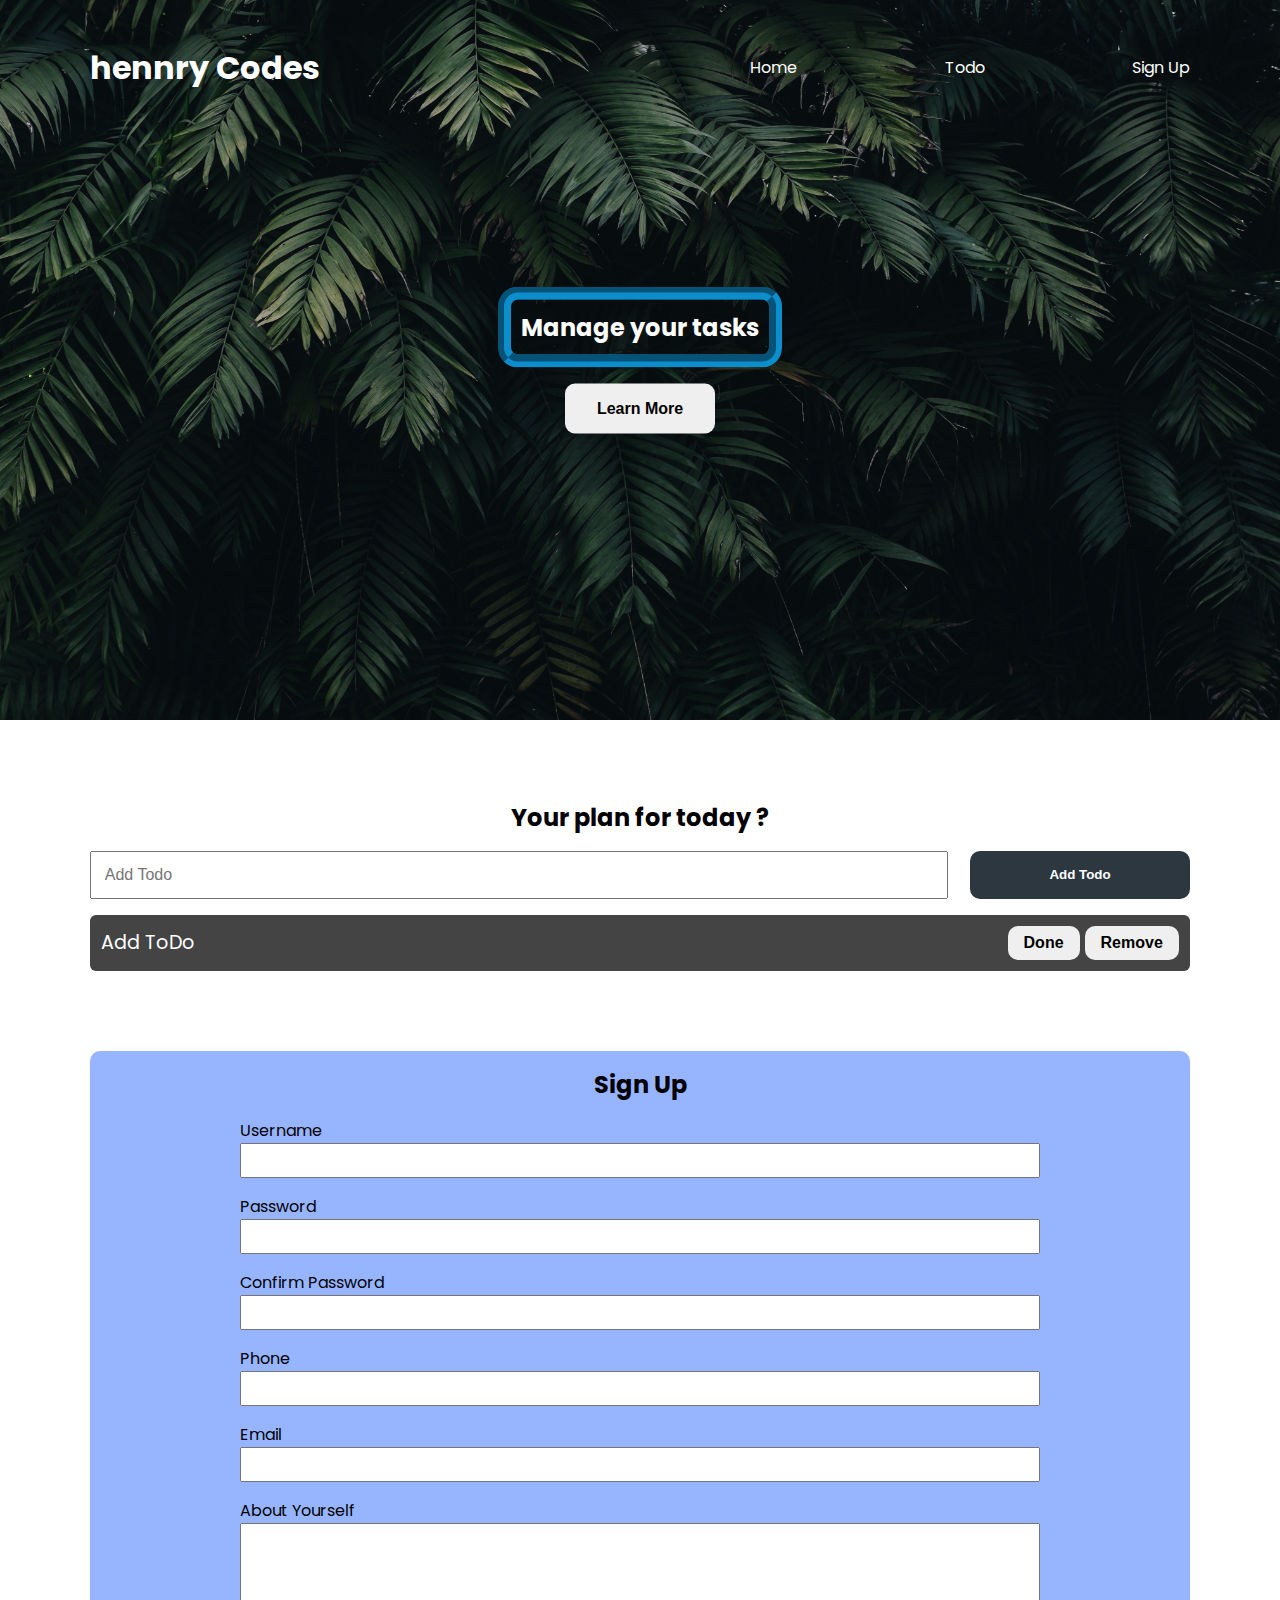
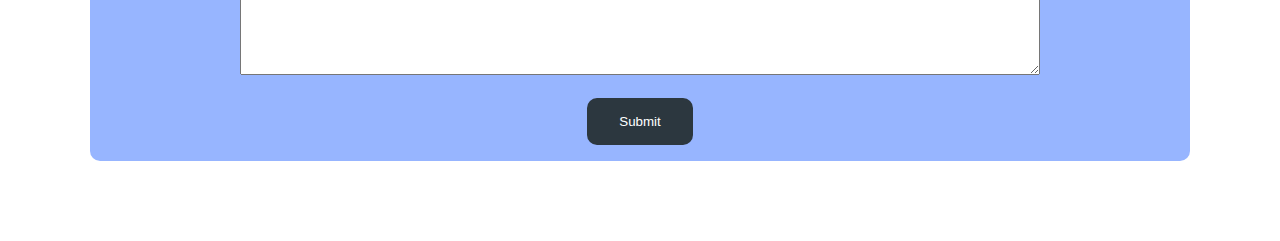
==== website/html css js website/index.html @ d3b60bb6 "Initial Commit" ====
<!DOCTYPE html>
<html lang="en">
  <head>
    <meta charset="UTF-8" />
    <meta http-equiv="X-UA-Compatible" content="IE=edge" />
    <meta name="viewport" content="width=device-width, initial-scale=1.0" />
    <link rel="stylesheet" href="./styles/style.css" />
    <!-- <script src="./js/script.js" defer></script> -->
    <!-- <script src="./js/101.js " defer></script> -->
    <!-- <script src="./js/102.js" defer></script> -->
    <!-- <script src="./js/103.js" defer></script> -->
    <!-- <script src="./js/104.js" defer></script> -->
    <script src="./js/105.js" defer></script>
    <!-- <script src="./js/106.js" defer></script> -->
    <!-- <script src="./js/107.js" defer></script> -->
    <!-- <script src="./js/108.js" defer></script> -->
    <!-- <script src="./js/109.js" defer></script> -->
    <!-- <script src="./js/110.js" defer></script> -->
    <!-- <script src="./js/112.js" defer></script> -->
    <!-- <script src="./js/113.js" defer></script> -->
    <!-- <s src="./js/114.js" defer></s cript> -->
    <!-- <script src="./js/115.js" defer></script> -->
    <!-- <script src="./js/116.js" defer></script> -->
    <!-- <script src="./js/117.js" defer></script> -->
    <!-- <script src="./js/118.js" defer></script> -->
    <!-- <script src="./js/119.js" defer></script> -->
    <!-- <script src="./js/120.js" defer></script> -->
    <!-- <script src="./js/121.js" defer></script> -->
    <!-- <script src="./js/125.js" defer></script> -->
    <!-- <script src="./js/127.js" defer></script> -->
    <!-- <script src="./js/128.js" defer></script> -->
    <script src="./js/130.js" defer></script>
    <script src="./js/toDo-list.js" defer></script>
    <!-- <script src="./js/script.js" defer></script> -->
    <!-- <script src="./js/navbar.js" defer></script> -->

    <title>My Website</title>
  </head>
  <body>
    <header class="header">
      <!-- <nav class="nav container" id="navbar"></nav> -->

      <nav class="nav container">
        <h1 class="logo">hennry Codes</h1>
        <ul class="nav-items">
          <li class="nav-item"><a href="#home">Home</a></li>
          <li class="nav-item"><a href="#ToDo">Todo</a></li>
          <li class="nav-item"><a href="">Sign Up</a></li>
        </ul>
      </nav>
      <div class="headline">
        <h2 id="main-heading">
          Manage your tasks <span style="display: none">Hello</span>
        </h2>
        <a
          href="../html css js website/little-project.html"
          <a
          href="../html css js website/little-project.html"
          ><button class="btn btn-headline" id="btn">Learn More</button></a
        >
      </div>
    </header>

    <section class="section-todo container">
      <h2 id="ToDo">Your plan for today ?</h2>
      <!-- todo form  -->
      <form id="ToDo" class="form-todo">
        <input type="text" name="" id="" placeholder="Add Todo" />
        <input type="submit" value="Add Todo" class="btn" />
      </form>

      <ul class="todo-list">
        <li>
          <span class="text">Add ToDo</span>
          <div class="todo-buttons">
            <button class="todo-btn done">Done</button>
            <button class="todo-btn remove">Remove</button>
          </div>
        </li>
      </ul>
      <h1><span class="pressed-key"></span></h1>
    </section>

    <section class="section-signup container">
      <h2>Sign Up</h2>
      <form
        class="signup-form"
        action="mailto: ahmadtahir1499@gmail.com"
        method="post"
      >
        <div class="form-group">
          <label for="username">Username</label>
          <input required type="text" name="username" id="username" />
        </div>
        <div class="form-group">
          <label for="password">Password</label>
          <input required type="password" name="password" id="password" />
        </div>
        <div class="form-group">
          <label for="confirmPassword">Confirm Password</label>
          <input
            required
            type="password"
            name="confirmPassword"
            id="confirmPassword"
          />
        </div>
        <div class="form-group">
          <label for="phone">Phone</label>
          <input type="number" name="phone" id="phone" required />
        </div>
        <div class="form-group">
          <label for="email">Email</label>
          <input type="email" name="email" id="email" required />
        </div>
        <div class="form-group">
          <label for="about">About Yourself</label>
          <textarea name="about" id="about" cols="30" rows="10"></textarea>
        </div>
        <button type="submit" class="btn signup-btn">Submit</button>
      </form>
    </section>
  </body>
</html>
---- website/html css js website/styles/style.css ----
@import url("https://fonts.googleapis.com/css2?family=Poppins:wght@200;300;400;500;600;700&display=swap");

* {
  box-sizing: border-box;
  padding: 0;
  margin: 0;
}

body {
  font-family: "Poppins", sans-serif;
}

a {
  text-decoration: none;
  color: white;
}
.bg-color {
  /* background-color: #9876ff;
   */
  background: rgb(151, 181, 255);

  padding: 2rem;
  border-radius: 20px;
}
.header {
  position: relative;
  background: url("../images/bg\ images.jpg");
  background-position: center;
  background-repeat: no-repeat;
  background-size: cover;
  color: white;
}
.bg-dark {
  background: #000;
  color: #eee;
}

.container {
  max-width: 1100px;
  margin: auto;
  width: 90%;
}

.nav-items {
  width: 40%;
  display: flex;
  list-style-type: none;
  justify-content: space-between;
}
.headline {
  text-align: center;
  position: absolute;
  top: 50%;
  left: 50%;
  transform: translate(-50%, -50%);
}

.btn {
  display: inline-block;
  outline: none;
  border: none;
  cursor: pointer;
  border-radius: 10px;
}

.btn-headline {
  padding: 1rem 2rem;
  font-size: 1rem;
  margin-top: 1rem;
  font-weight: 600;
}

.section-todo {
  margin-top: 5rem;
  text-align: center;
}

.form-todo {
  min-height: 5vh;
  display: flex;
  justify-content: space-between;
  margin-top: 1rem;
}

.form-todo input {
  min-height: 100%;
}
.form-todo input[type="text"] {
  width: 78%;
  padding: 0.8rem;
  font-size: 1rem;
  font-weight: 400;
}
.form-todo input[type="submit"] {
  width: 20%;
  background: rgb(44, 55, 63);
  color: white;
  font-weight: bold;
}
.todo-list {
  text-align: left;
  font-size: 1.2rem;
  list-style-type: none;
}
.todo-list li {
  padding: 0.7rem;
  background: #444;
  color: white;
  margin-top: 1rem;
  text-transform: capitalize;
  display: flex;
  justify-content: space-between;
  align-items: center;
  border-radius: 6px;
}
.todo-btn {
  /* min-height: 100%; */
  padding: 0.5rem 1rem;
  font-size: 1rem;
  font-weight: bold;
  cursor: pointer;
}
.section-signup {
  margin: 5rem auto;
  text-align: center;
  background: rgb(151, 181, 255);
  border-radius: 10px;
  padding: 1rem;
}

.signup-form {
  max-width: 800px;
  width: 95%;
  text-align: left;
  margin: auto;
}
.signup-form label {
  display: block;
}

.signup-form input {
  display: block;
  width: 100%;
  padding: 0.5rem;
}
.form-group {
  margin-top: 1rem;
}
.signup-form textarea {
  width: 100%;
}
.signup-btn {
  background: rgb(44, 55, 63);
  color: white;
  padding: 1rem 2rem;
  display: block;
  margin: auto;
  margin-top: 1rem;
}
.done {
  border-radius: 10px;
  border: none;
}
.remove {
  border: none;
  border-radius: 10px;
}
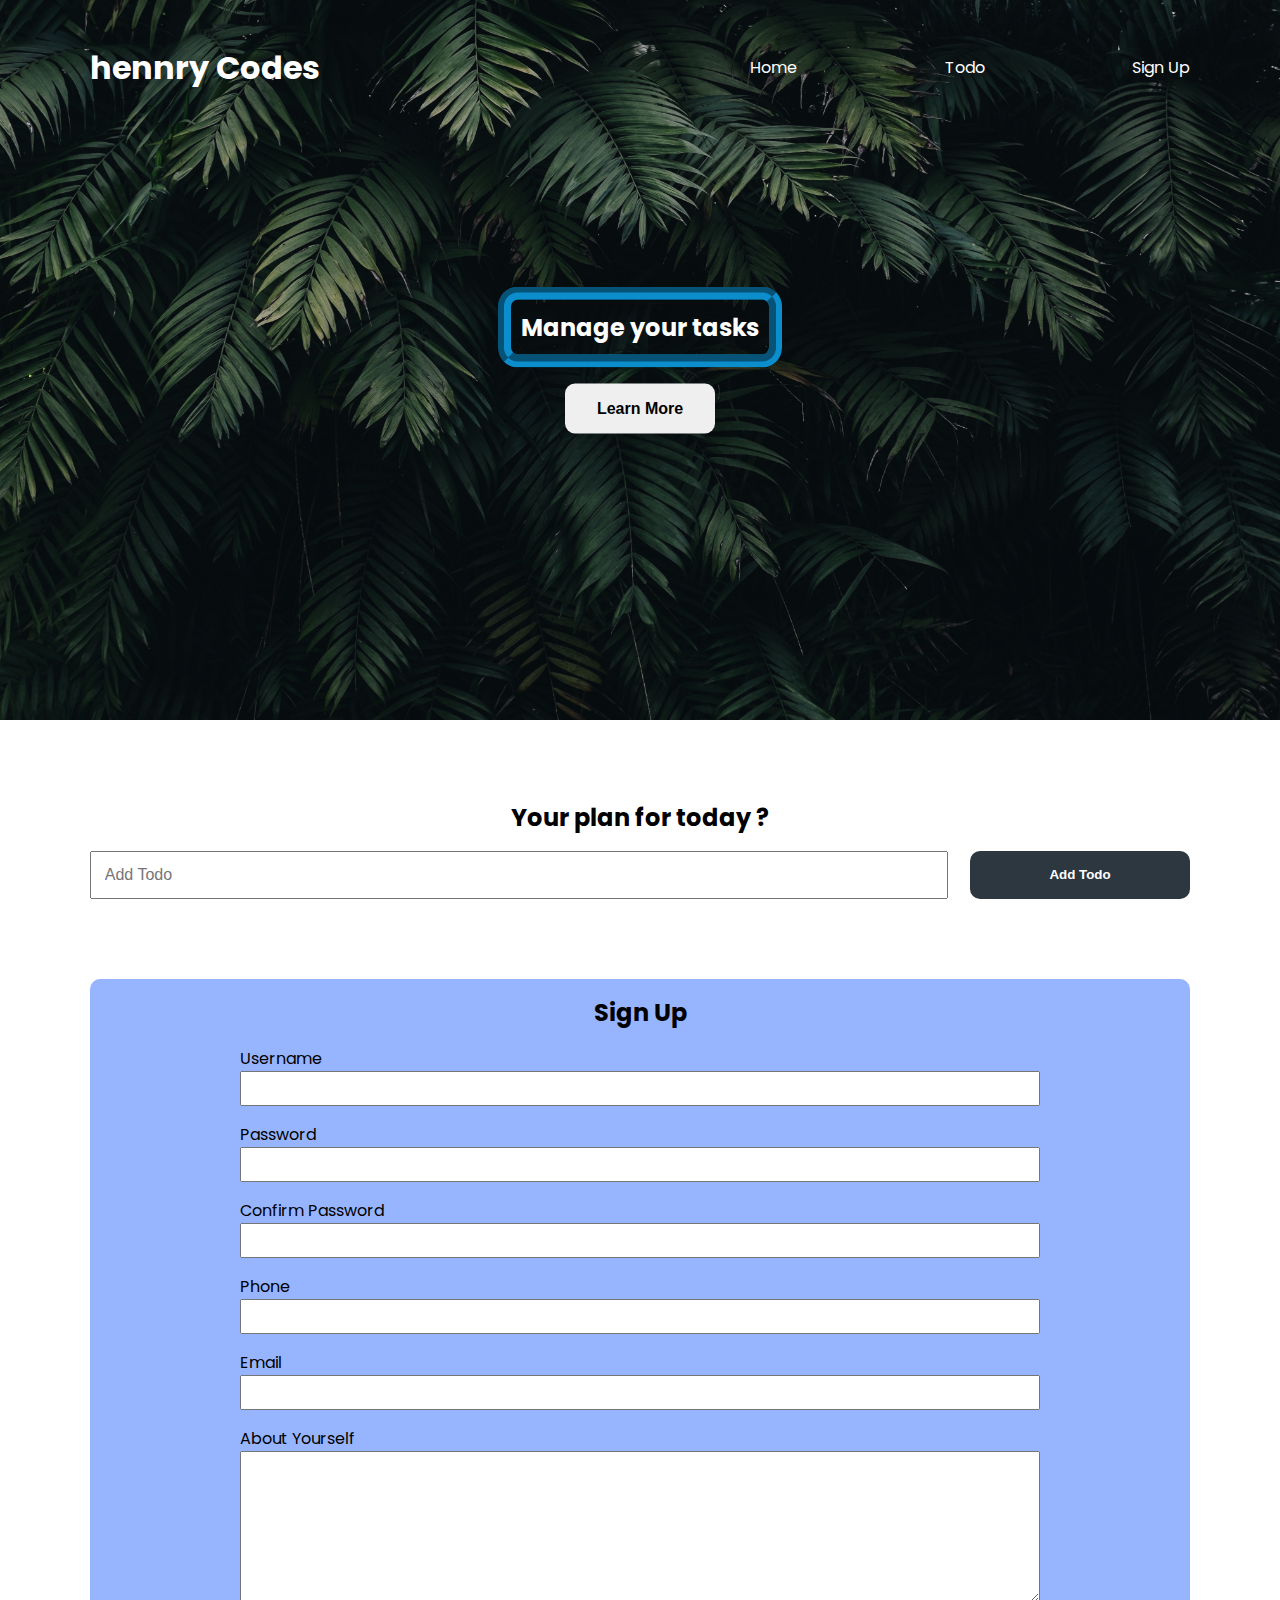
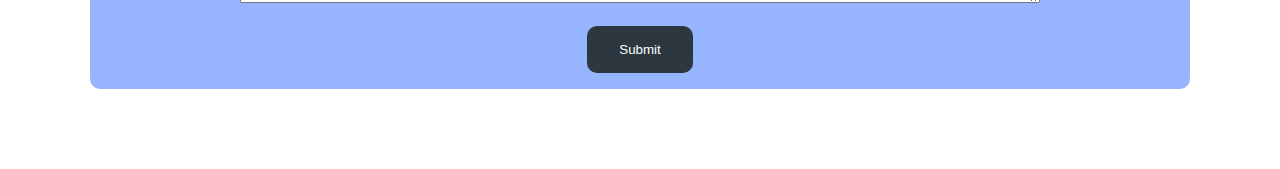
==== commit fa184b6a: "Your commit message" ====
--- a/website/html css js website/index.html
+++ b/website/html css js website/index.html
@@ -29,7 +29,8 @@
     <!-- <script src="./js/125.js" defer></script> -->
     <!-- <script src="./js/127.js" defer></script> -->
     <!-- <script src="./js/128.js" defer></script> -->
-    <script src="./js/130.js" defer></script>
+    <!-- <script src="./js/130.js" defer></script> -->
+    <script src="./js/131.js" defer></script>
     <script src="./js/toDo-list.js" defer></script>
     <!-- <script src="./js/script.js" defer></script> -->
     <!-- <script src="./js/navbar.js" defer></script> -->
@@ -70,13 +71,13 @@
       </form>
 
       <ul class="todo-list">
-        <li>
+        <!-- <li>
           <span class="text">Add ToDo</span>
           <div class="todo-buttons">
             <button class="todo-btn done">Done</button>
             <button class="todo-btn remove">Remove</button>
           </div>
-        </li>
+        </li> -->
       </ul>
       <h1><span class="pressed-key"></span></h1>
     </section>
